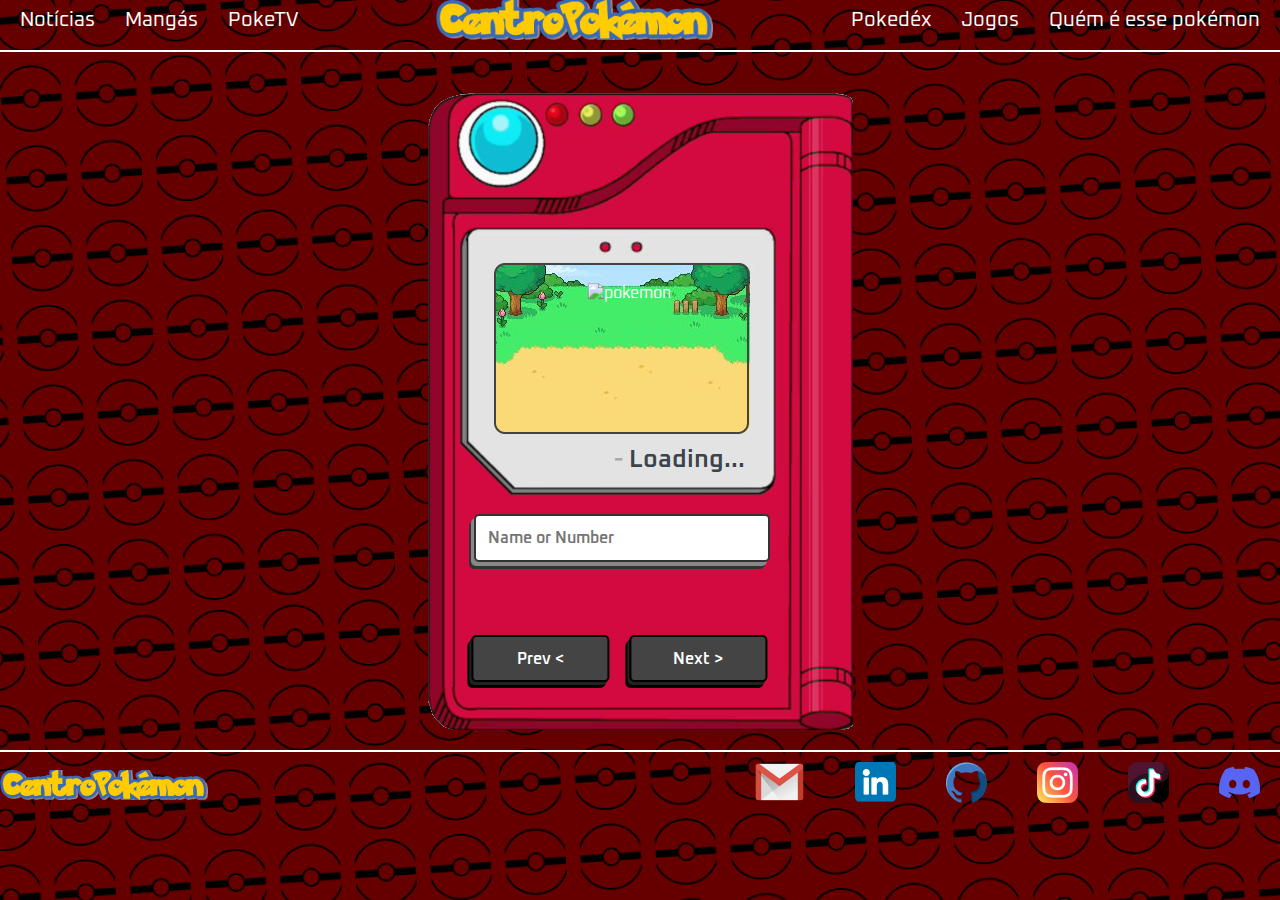
==== index.html @ adb446d5 "Add files via upload" ====
<!DOCTYPE html>
<html lang="pt-br">
<head>
    <meta charset="UTF-8">
    <meta name="viewport" content="width=device-width, initial-scale=1.0">
    <title>CentroPokémon</title>
    <link rel="icon" href="favicon-16x16.png">
    <link rel="stylesheet" href="style.css">
    <link rel="icon" href="imagens/favicon-16x16.png">
    <script defer src="script.js"></script>
</head>
<body>
    <header class="menu-principal">
        <nav class="menu-esquerda">
            <a>Notícias</a>
            <a>Mangás</a>
            <a>PokeTV</a>
        </nav>
        <img class="menu-logo" src="imagens/Logo.png" alt="logo">
        <nav class="menu-direita">
            <a>Pokedéx</a>
            <a>Jogos</a>
            <a>Quém é esse pokémon</a>
        </nav>        
    </header>

    <main>
        <img src="#" alt="pokemon" class="pokemon__image">

        <h1 class="pokemon__data">
          <span class="pokemon__number"></span> -
          <span class="pokemon__name"></span>
        </h1>
    
        <form class="form">
          <input
            type="search"
            class="input__search"
            placeholder="Name or Number"
            required
          />
        </form>
    
        <div class="buttons">
          <button class="button btn-prev">Prev &lt;</button>
          <button class="button btn-next">Next &gt;</button>
        </div>
    
        <img src="imagens/pokedex.png"pokedex" class="pokedex">
    </main>

    <footer class="menu-baixo">
        <img class="menu-logo-baixo" src="imagens/Logo.png" alt="logo">
        <nav class="menu-redes-sociais">
            <a href=""><img src="imagens/email.png" alt="email"></a>
            <a href=""><img src="imagens/linkedin.png" alt="linkedin"></a>
            <a href="https://github.com/RikelmeMartins"><img src="imagens/github.png" alt="github"></a>
            <a href=""><img src="imagens/insta.png" alt="insta"></a>
            <a href=""><img src="imagens/tiktok.png" alt="tiktok"></a>
            <a href=""><img src="imagens/dc.png" alt="dc"></a>
        </nav>
    </footer>

</body>
</html>
---- style.css ----
@import url('https://fonts.googleapis.com/css2?family=Jockey+One&display=swap');
@import url('https://fonts.googleapis.com/css2?family=Oxanium:wght@300;400;500;600;700;800&display=swap');

* {
    margin: 0;
    padding: 0;
    box-sizing: border-box;
    font-family: 'Oxanium', cursive;
}

  
body{
    background-image: url(imagens/fundo.png);
    color: white;
    min-height: 100vh;
    text-align: center;
}

main {
    display: inline-block;
    margin-top: 2%;
    padding: 15px;
    position: relative;
}
  
.pokedex {
    width: 100%;
    max-width: 425px;
}
  
.pokemon__image {
    position: absolute;
    bottom: 55%;
    left: 50%;
    transform: translate(-63%, 20%);
    height: 18%;
}
  
.pokemon__data {
    position: absolute;
    font-weight: 600;
    color: #aaa;
    top: 54.5%;
    right: 27%;
    font-size: clamp(8px, 5vw, 25px);
}
  
.pokemon__name {
    color: #3a444d;
    text-transform: capitalize;
}
  
.form {
    position: absolute;
    width: 65%;
    top: 65%;
    left: 13.5%;
}
  
.input__search {
    width: 100%;
    padding: 4%;
    outline: none;
    border: 2px solid #333;
    border-radius: 5px;
    font-weight: 600;
    color: #3a444d;
    font-size: clamp(8px, 5vw, 1rem);
    box-shadow: -3px 4px 0 #888, -5px 7px 0 #333
}
  
.buttons {
    position: absolute;
    bottom: 10%;
    left: 50%;
    width: 65%;
    transform: translate(-57%, 0);
    display: flex;
    gap: 20px;
}
  
.button {
    width: 50%;
    padding: 4%;
    border: 2px solid #000;
    border-radius: 5px;
    font-size: clamp(8px, 5vw, 1rem);
    font-weight: 600;
    color: white;
    background-color: #444;
    box-shadow: -2px 3px 0 #222, -4px 6px 0 #000;
}
  
.button:active {
    box-shadow: inset -4px 4px 0 #222;
    font-size: 0.9rem;
}

.menu-principal{
    display: flex;
    align-items: center;
    justify-content: space-between;
    font-size: 20px;
    border-bottom: 2px solid white;
    padding-bottom: 10px;
}

.menu-esquerda{
    display: flex;
    gap: 30px;
    padding-left: 20px;
}

.menu-direita{
    display: flex;
    gap: 30px;
    padding-right: 20px;
}

.menu-logo{
    height: 40px;
}

.menu-baixo{
    border-top: 2px solid white;
    padding-top: 10px;
    display: flex;
    align-items: center;
    justify-content: space-between;
}

.menu-logo-baixo{
    height: 30px;
}

.menu-redes-sociais{
    display: flex;
    gap: 50px;
    padding-right: 20px;
}
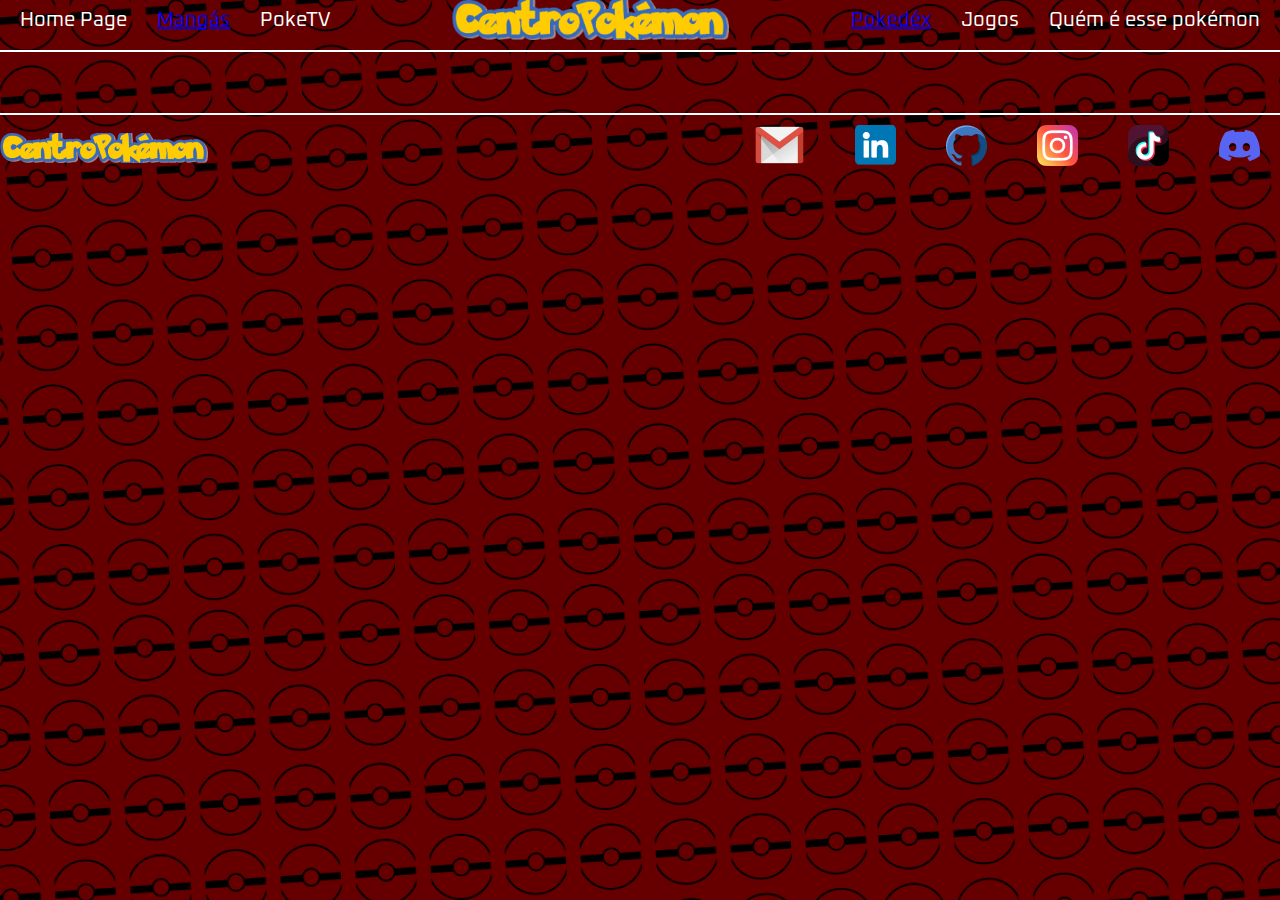
==== commit 4f217ca4: "homepage" ====
--- a/index.html
+++ b/index.html
@@ -7,46 +7,24 @@
     <link rel="icon" href="favicon-16x16.png">
     <link rel="stylesheet" href="style.css">
     <link rel="icon" href="imagens/favicon-16x16.png">
-    <script defer src="script.js"></script>
 </head>
 <body>
     <header class="menu-principal">
         <nav class="menu-esquerda">
-            <a>Notícias</a>
-            <a>Mangás</a>
+            <a>Home Page</a>
+            <a href="mangas.html">Mangás</a>
             <a>PokeTV</a>
         </nav>
         <img class="menu-logo" src="imagens/Logo.png" alt="logo">
         <nav class="menu-direita">
-            <a>Pokedéx</a>
+            <a href="pokedex.html">Pokedéx</a>
             <a>Jogos</a>
             <a>Quém é esse pokémon</a>
         </nav>        
     </header>
 
     <main>
-        <img src="#" alt="pokemon" class="pokemon__image">
-
-        <h1 class="pokemon__data">
-          <span class="pokemon__number"></span> -
-          <span class="pokemon__name"></span>
-        </h1>
-    
-        <form class="form">
-          <input
-            type="search"
-            class="input__search"
-            placeholder="Name or Number"
-            required
-          />
-        </form>
-    
-        <div class="buttons">
-          <button class="button btn-prev">Prev &lt;</button>
-          <button class="button btn-next">Next &gt;</button>
-        </div>
-    
-        <img src="imagens/pokedex.png"pokedex" class="pokedex">
+      
     </main>
 
     <footer class="menu-baixo">
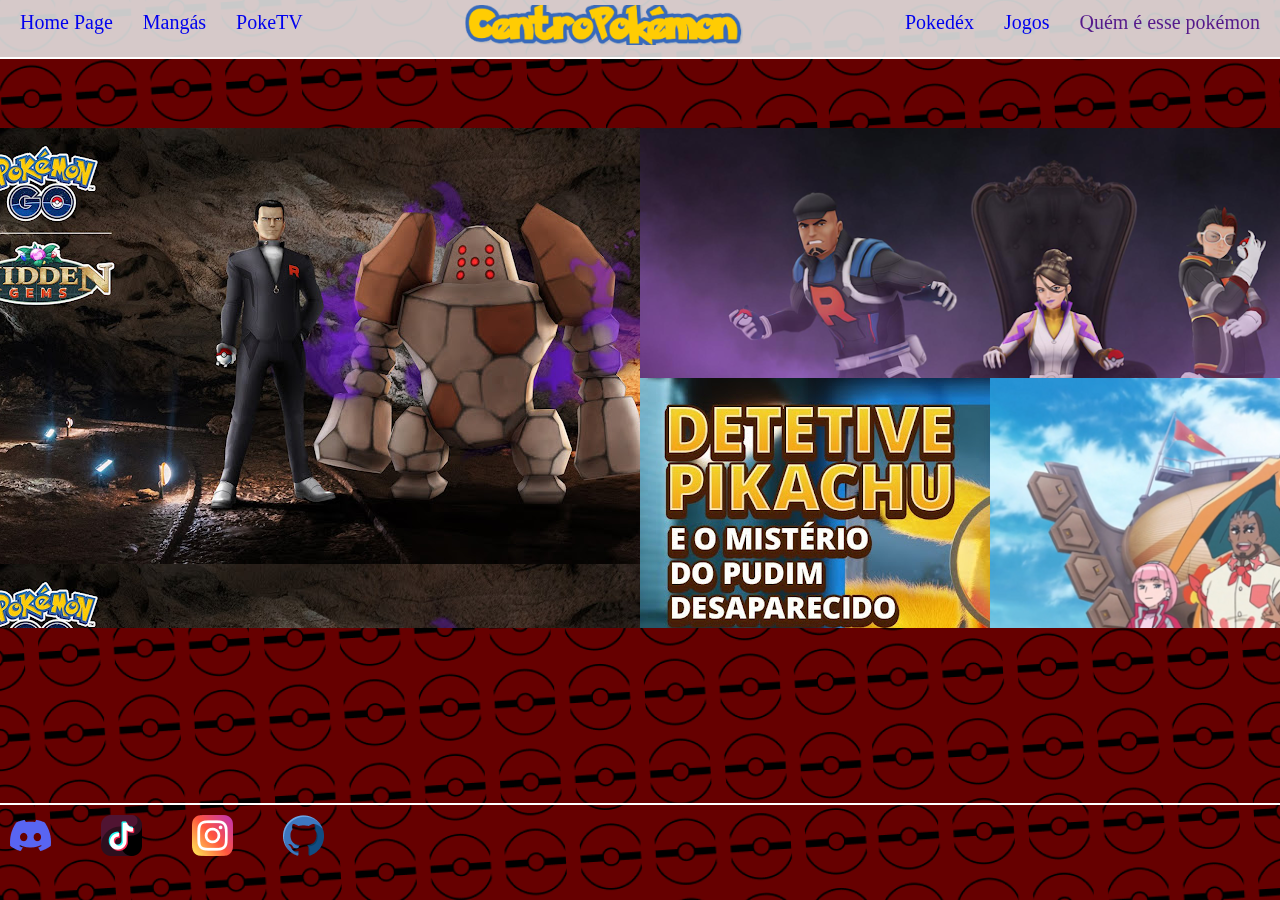
==== commit 5e8889ea: "Melhorando front" ====
--- a/index.html
+++ b/index.html
@@ -11,31 +11,34 @@
 <body>
     <header class="menu-principal">
         <nav class="menu-esquerda">
-            <a>Home Page</a>
-            <a href="mangas.html">Mangás</a>
-            <a>PokeTV</a>
+            <a href="index.html" style="text-decoration: none; text-decoration-color: white;">Home Page</a>
+            <a href="mangas.html" style="text-decoration: none; text-decoration-color: white;">Mangás</a>
+            <a href="pokeTV.html" style="text-decoration: none; text-decoration-color: white;">PokeTV</a>
         </nav>
         <img class="menu-logo" src="imagens/Logo.png" alt="logo">
         <nav class="menu-direita">
-            <a href="pokedex.html">Pokedéx</a>
-            <a>Jogos</a>
-            <a>Quém é esse pokémon</a>
+            <a href="pokedex.html" style="text-decoration: none; text-decoration-color: white;">Pokedéx</a>
+            <a href="jogos.html" style="text-decoration: none; text-decoration-color: white;">Jogos</a>
+            <a href="" style="text-decoration: none; text-decoration-color: white;">Quém é esse pokémon</a>
         </nav>        
     </header>
 
-    <main>
-      
+    <main id="corpo">
+        <div id="container-grid">
+           <div class="noticia1"><a href=""><!--<img src="/imagens/noticia1.jpg" alt="noticia1" class="noticia1">--></a></div>
+           <div class="noticia2"><a href=""><!--<img src="/imagens/noticia2.png" alt="noticia2" class="noticia2">--></a></div>
+           <div class="noticia3"><a href=""><!--<img src="/imagens/noticia3.jpg" alt="noticia2" class="noticia3">--></a></div>
+           <div class="noticia4"><a href=""><!--<img src="/imagens/noticia3.jpg" alt="noticia2" class="noticia3">--></a></div>
+           <div id="noticia5"><a href=""><!--<img src="/imagens/noticia4.png" alt="noticia2" class="noticia4">--></a></div>
+        </div>
     </main>
-
+ 
     <footer class="menu-baixo">
-        <img class="menu-logo-baixo" src="imagens/Logo.png" alt="logo">
         <nav class="menu-redes-sociais">
-            <a href=""><img src="imagens/email.png" alt="email"></a>
-            <a href=""><img src="imagens/linkedin.png" alt="linkedin"></a>
-            <a href="https://github.com/RikelmeMartins"><img src="imagens/github.png" alt="github"></a>
-            <a href=""><img src="imagens/insta.png" alt="insta"></a>
-            <a href=""><img src="imagens/tiktok.png" alt="tiktok"></a>
-            <a href=""><img src="imagens/dc.png" alt="dc"></a>
+            <a href="https://github.com/ron010-1/CentroPoke"><img src="imagens/github.png" alt="github"></a>
+            <a href="https://www.instagram.com/pokemon"><img src="imagens/insta.png" alt="insta"></a>
+            <a href="https://www.tiktok.com/@pokemon"><img src="imagens/tiktok.png" alt="tiktok"></a>
+            <a href="https://discord.com/invite/pokemon-go"><img src="imagens/dc.png" alt="dc"></a>
         </nav>
     </footer>
 
--- a/style.css
+++ b/style.css
@@ -1,6 +1,3 @@
-@import url('https://fonts.googleapis.com/css2?family=Jockey+One&display=swap');
-@import url('https://fonts.googleapis.com/css2?family=Oxanium:wght@300;400;500;600;700;800&display=swap');
-
 * {
     margin: 0;
     padding: 0;
@@ -10,99 +7,24 @@
 
   
 body{
+    position: fixed;
+    width: 100%;
     background-image: url(imagens/fundo.png);
     color: white;
     min-height: 100vh;
     text-align: center;
 }
 
-main {
-    display: inline-block;
-    margin-top: 2%;
-    padding: 15px;
-    position: relative;
-}
-  
-.pokedex {
+.menu-principal{
+    position: fixed;
     width: 100%;
-    max-width: 425px;
-}
-  
-.pokemon__image {
-    position: absolute;
-    bottom: 55%;
-    left: 50%;
-    transform: translate(-63%, 20%);
-    height: 18%;
-}
-  
-.pokemon__data {
-    position: absolute;
-    font-weight: 600;
-    color: #aaa;
-    top: 54.5%;
-    right: 27%;
-    font-size: clamp(8px, 5vw, 25px);
-}
-  
-.pokemon__name {
-    color: #3a444d;
-    text-transform: capitalize;
-}
-  
-.form {
-    position: absolute;
-    width: 65%;
-    top: 65%;
-    left: 13.5%;
-}
-  
-.input__search {
-    width: 100%;
-    padding: 4%;
-    outline: none;
-    border: 2px solid #333;
-    border-radius: 5px;
-    font-weight: 600;
-    color: #3a444d;
-    font-size: clamp(8px, 5vw, 1rem);
-    box-shadow: -3px 4px 0 #888, -5px 7px 0 #333
-}
-  
-.buttons {
-    position: absolute;
-    bottom: 10%;
-    left: 50%;
-    width: 65%;
-    transform: translate(-57%, 0);
-    display: flex;
-    gap: 20px;
-}
-  
-.button {
-    width: 50%;
-    padding: 4%;
-    border: 2px solid #000;
-    border-radius: 5px;
-    font-size: clamp(8px, 5vw, 1rem);
-    font-weight: 600;
-    color: white;
-    background-color: #444;
-    box-shadow: -2px 3px 0 #222, -4px 6px 0 #000;
-}
-  
-.button:active {
-    box-shadow: inset -4px 4px 0 #222;
-    font-size: 0.9rem;
-}
-
-.menu-principal{
+    background-color: rgba(230, 230, 230, 0.874);;
     display: flex;
     align-items: center;
     justify-content: space-between;
     font-size: 20px;
     border-bottom: 2px solid white;
-    padding-bottom: 10px;
+    padding-bottom: 12px;
 }
 
 .menu-esquerda{
@@ -119,9 +41,51 @@
 
 .menu-logo{
     height: 40px;
+    margin-top: 5px;
 }
 
+#corpo{
+    display: flex;
+}
+#container-grid{
+    width: 100%;
+    height: 100%;
+    justify-content: center;
+    margin-top: 10%;
+
+    display: grid;
+    grid-template-columns: 350px 350px 350px 350px;
+    grid-template-rows: 250px 250px;
+    grid-template-areas:
+     "noticia1 noticia1 noticia2 noticia2"
+     "noticia1 noticia1 noticia3 noticia4";
+}
+.noticia1{
+    background-image: url(/imagens/noticia1.jpg);
+    grid-area: noticia1;
+}
+.noticia2{
+    background-image: url(/imagens/noticia2.png);
+    grid-area: noticia2;
+}
+.noticia3{
+    background-image: url(/imagens/noticia3.jpg);
+    grid-area: noticia3;
+}
+.noticia4{
+    background-image: url(/imagens/noticia4.png);
+    grid-area: noticia4;
+}
+.menu-redes-sociais{
+    display: flex;
+    flex-direction: row-reverse;
+    gap: 50px;
+    padding-left: 10px;
+    padding-right: 20px;
+}
 .menu-baixo{
+    position: relative;
+    margin-top: 175px;
     border-top: 2px solid white;
     padding-top: 10px;
     display: flex;
@@ -132,12 +96,16 @@
 .menu-logo-baixo{
     height: 30px;
 }
+/* Estilos para o formato desktop */
+@media only screen and (min-width: 1200px) {
 
-.menu-redes-sociais{
-    display: flex;
-    gap: 50px;
-    padding-right: 20px;
 }
 
+/* Estilos para o formato de tablet */
+@media only screen and (min-width: 576px) and (max-width: 990px) {
+    
+}
 
-  
+/* Estilos para o formato de smartphone */
+@media only screen and (max-width: 575px) {
+}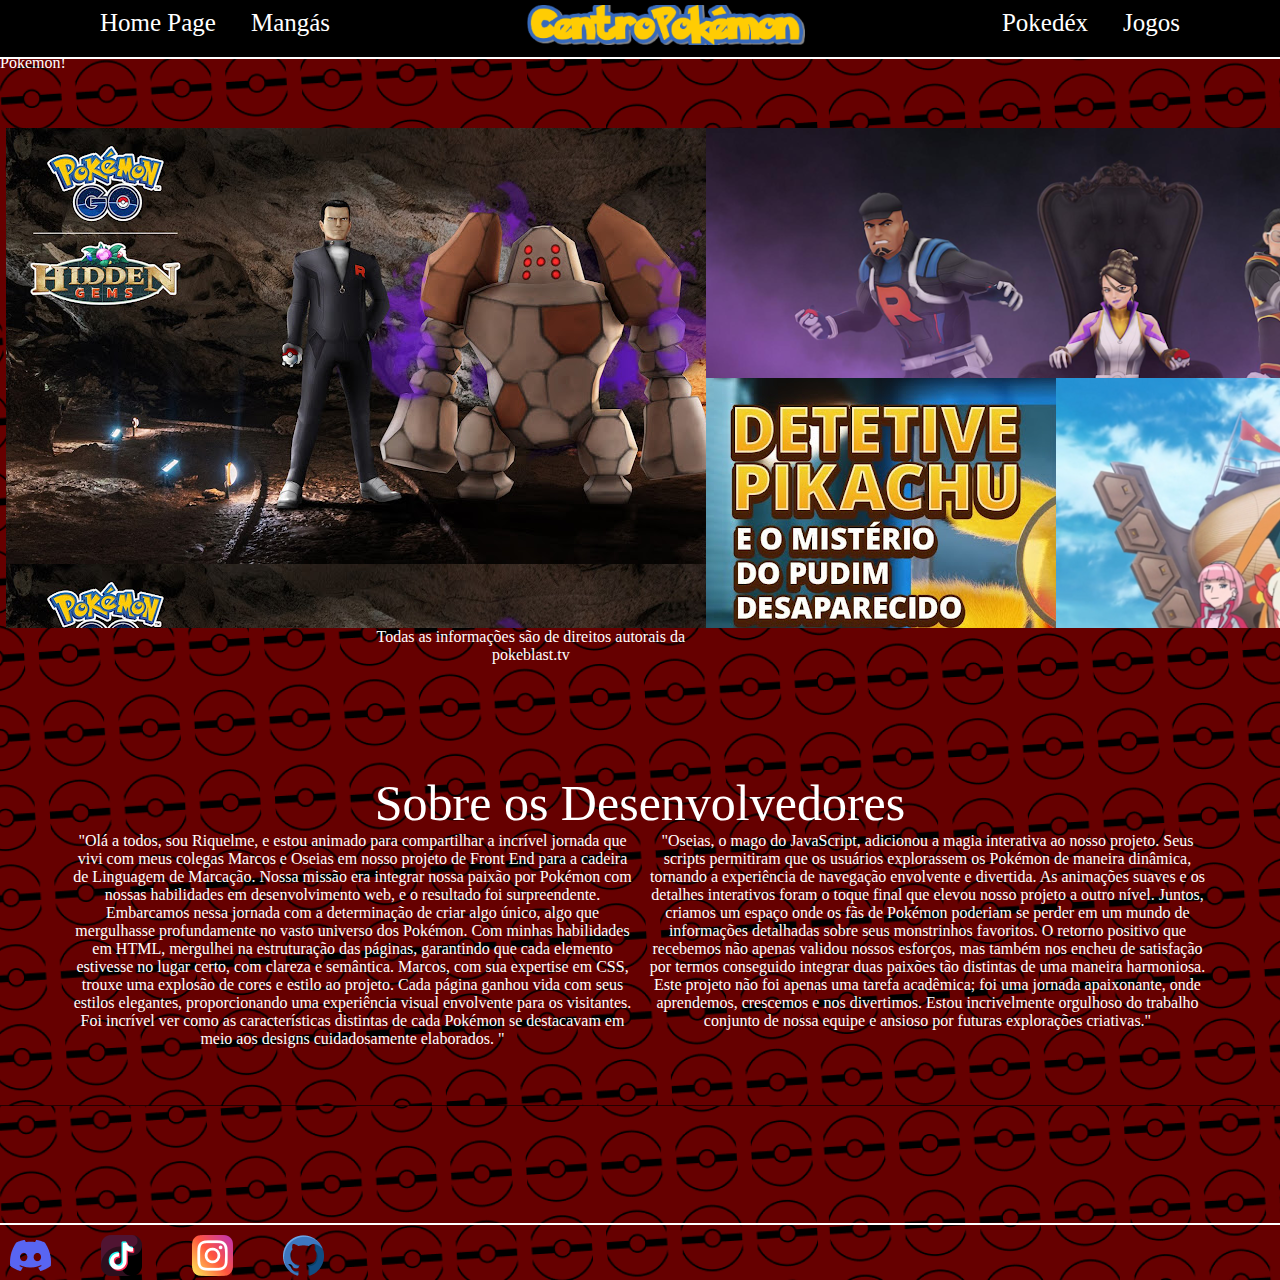
==== commit 17eaa2e4: "otimizando arquivos e repo" ====
--- a/index.html
+++ b/index.html
@@ -9,29 +9,46 @@
     <link rel="icon" href="imagens/favicon-16x16.png">
 </head>
 <body>
-    <header class="menu-principal">
+    <header class="menu-principal" style="background-color: #000000;">
         <nav class="menu-esquerda">
-            <a href="index.html" style="text-decoration: none; text-decoration-color: white;">Home Page</a>
-            <a href="mangas.html" style="text-decoration: none; text-decoration-color: white;">Mangás</a>
-            <a href="pokeTV.html" style="text-decoration: none; text-decoration-color: white;">PokeTV</a>
+            <a href="index.html" style="text-decoration: none; color: white; font-size: 25px;">Home Page</a>
+            <a href="mangas.html" style="text-decoration: none; color: white; font-size: 25px;">Mangás</a>
         </nav>
         <img class="menu-logo" src="imagens/Logo.png" alt="logo">
         <nav class="menu-direita">
-            <a href="pokedex.html" style="text-decoration: none; text-decoration-color: white;">Pokedéx</a>
-            <a href="jogos.html" style="text-decoration: none; text-decoration-color: white;">Jogos</a>
-            <a href="" style="text-decoration: none; text-decoration-color: white;">Quém é esse pokémon</a>
+            <a href="pokedex.html" style="text-decoration: none; color: white; font-size: 25px;">Pokedéx</a>
+            <a href="jogos.html" style="text-decoration: none; color: white; font-size: 25px;">Jogos</a>
         </nav>        
     </header>
 
     <main id="corpo">
+        <p>Seja bem-vindo ao Centro Pokémon!</p>
         <div id="container-grid">
            <div class="noticia1"><a href=""><!--<img src="/imagens/noticia1.jpg" alt="noticia1" class="noticia1">--></a></div>
            <div class="noticia2"><a href=""><!--<img src="/imagens/noticia2.png" alt="noticia2" class="noticia2">--></a></div>
            <div class="noticia3"><a href=""><!--<img src="/imagens/noticia3.jpg" alt="noticia2" class="noticia3">--></a></div>
            <div class="noticia4"><a href=""><!--<img src="/imagens/noticia3.jpg" alt="noticia2" class="noticia3">--></a></div>
            <div id="noticia5"><a href=""><!--<img src="/imagens/noticia4.png" alt="noticia2" class="noticia4">--></a></div>
+           <p>Todas as informações são de direitos autorais da pokeblast.tv</p>
         </div>
     </main>
+
+    <section class="Desenvolvedores">
+        <p class="about">Sobre os Desenvolvedores</p>
+        <div class="container-text">
+        <div class="texto1">
+            <p>"Olá a todos, sou Riquelme, e estou animado para compartilhar a incrível jornada que vivi com meus colegas Marcos e Oseias em nosso projeto de Front End para a cadeira de Linguagem de Marcação. Nossa missão era integrar nossa paixão por Pokémon com nossas habilidades em desenvolvimento web, e o resultado foi surpreendente.
+                Embarcamos nessa jornada com a determinação de criar algo único, algo que mergulhasse profundamente no vasto universo dos Pokémon. Com minhas habilidades em HTML, mergulhei na estruturação das páginas, garantindo que cada elemento estivesse no lugar certo, com clareza e semântica.
+                Marcos, com sua expertise em CSS, trouxe uma explosão de cores e estilo ao projeto. Cada página ganhou vida com seus estilos elegantes, proporcionando uma experiência visual envolvente para os visitantes. Foi incrível ver como as características distintas de cada Pokémon se destacavam em meio aos designs cuidadosamente elaborados.
+                "</p>
+        </div>
+        <div class="texto2">
+            <P>"Oseias, o mago do JavaScript, adicionou a magia interativa ao nosso projeto. Seus scripts permitiram que os usuários explorassem os Pokémon de maneira dinâmica, tornando a experiência de navegação envolvente e divertida. As animações suaves e os detalhes interativos foram o toque final que elevou nosso projeto a outro nível.
+                Juntos, criamos um espaço onde os fãs de Pokémon poderiam se perder em um mundo de informações detalhadas sobre seus monstrinhos favoritos. O retorno positivo que recebemos não apenas validou nossos esforços, mas também nos encheu de satisfação por termos conseguido integrar duas paixões tão distintas de uma maneira harmoniosa.
+                Este projeto não foi apenas uma tarefa acadêmica; foi uma jornada apaixonante, onde aprendemos, crescemos e nos divertimos. Estou incrivelmente orgulhoso do trabalho conjunto de nossa equipe e ansioso por futuras explorações criativas."</P>
+        </div>
+    </div>
+    </section>
  
     <footer class="menu-baixo">
         <nav class="menu-redes-sociais">
--- a/style.css
+++ b/style.css
@@ -1,42 +1,45 @@
+@font-face {
+    font-family: 'Oxanium';
+    src: url('caminho/para/o/arquivo/fonte.woff2') format('woff2'), /* Formato WOFF2 */
+         url('caminho/para/o/arquivo/fonte.woff') format('woff'); /* Formato WOFF */
+    /* Adicione outros formatos de fonte, se necessário */
+    /* Exemplo: url('caminho/para/o/arquivo/fonte.ttf') format('truetype'); */
+}
 * {
     margin: 0;
     padding: 0;
     box-sizing: border-box;
     font-family: 'Oxanium', cursive;
 }
-
-  
 body{
-    position: fixed;
     width: 100%;
     background-image: url(imagens/fundo.png);
     color: white;
     min-height: 100vh;
     text-align: center;
 }
-
-.menu-principal{
+.menu-principal {
     position: fixed;
     width: 100%;
-    background-color: rgba(230, 230, 230, 0.874);;
+    align-items: center;
+    justify-items: center;
     display: flex;
-    align-items: center;
     justify-content: space-between;
     font-size: 20px;
     border-bottom: 2px solid white;
     padding-bottom: 12px;
+    background-color: #f51010; /* Cor de fundo para o menu inteiro */
 }
-
 .menu-esquerda{
     display: flex;
-    gap: 30px;
-    padding-left: 20px;
+    gap: 35px;
+    padding-left: 100px;
 }
 
 .menu-direita{
     display: flex;
-    gap: 30px;
-    padding-right: 20px;
+    gap: 35px;
+    padding-right: 100px;
 }
 
 .menu-logo{
@@ -96,6 +99,29 @@
 .menu-logo-baixo{
     height: 30px;
 }
+.Desenvolvedores{
+    margin-top: 110px;
+}
+.about{
+    font-size: 50px;   
+}
+.container-text {
+    width: 100%;
+    display: flex;
+    justify-content: space-between;
+    align-items: stretch;
+    gap: 10px;
+}
+
+.texto1 {
+    flex: 1; /* Ocupa 2 partes do espaço */
+    margin-left: 70px;
+}
+
+.texto2 {
+    flex: 1;
+    margin-right: 70px;
+}
 /* Estilos para o formato desktop */
 @media only screen and (min-width: 1200px) {
 
@@ -104,7 +130,7 @@
 /* Estilos para o formato de tablet */
 @media only screen and (min-width: 576px) and (max-width: 990px) {
     
-}
+} 
 
 /* Estilos para o formato de smartphone */
 @media only screen and (max-width: 575px) {
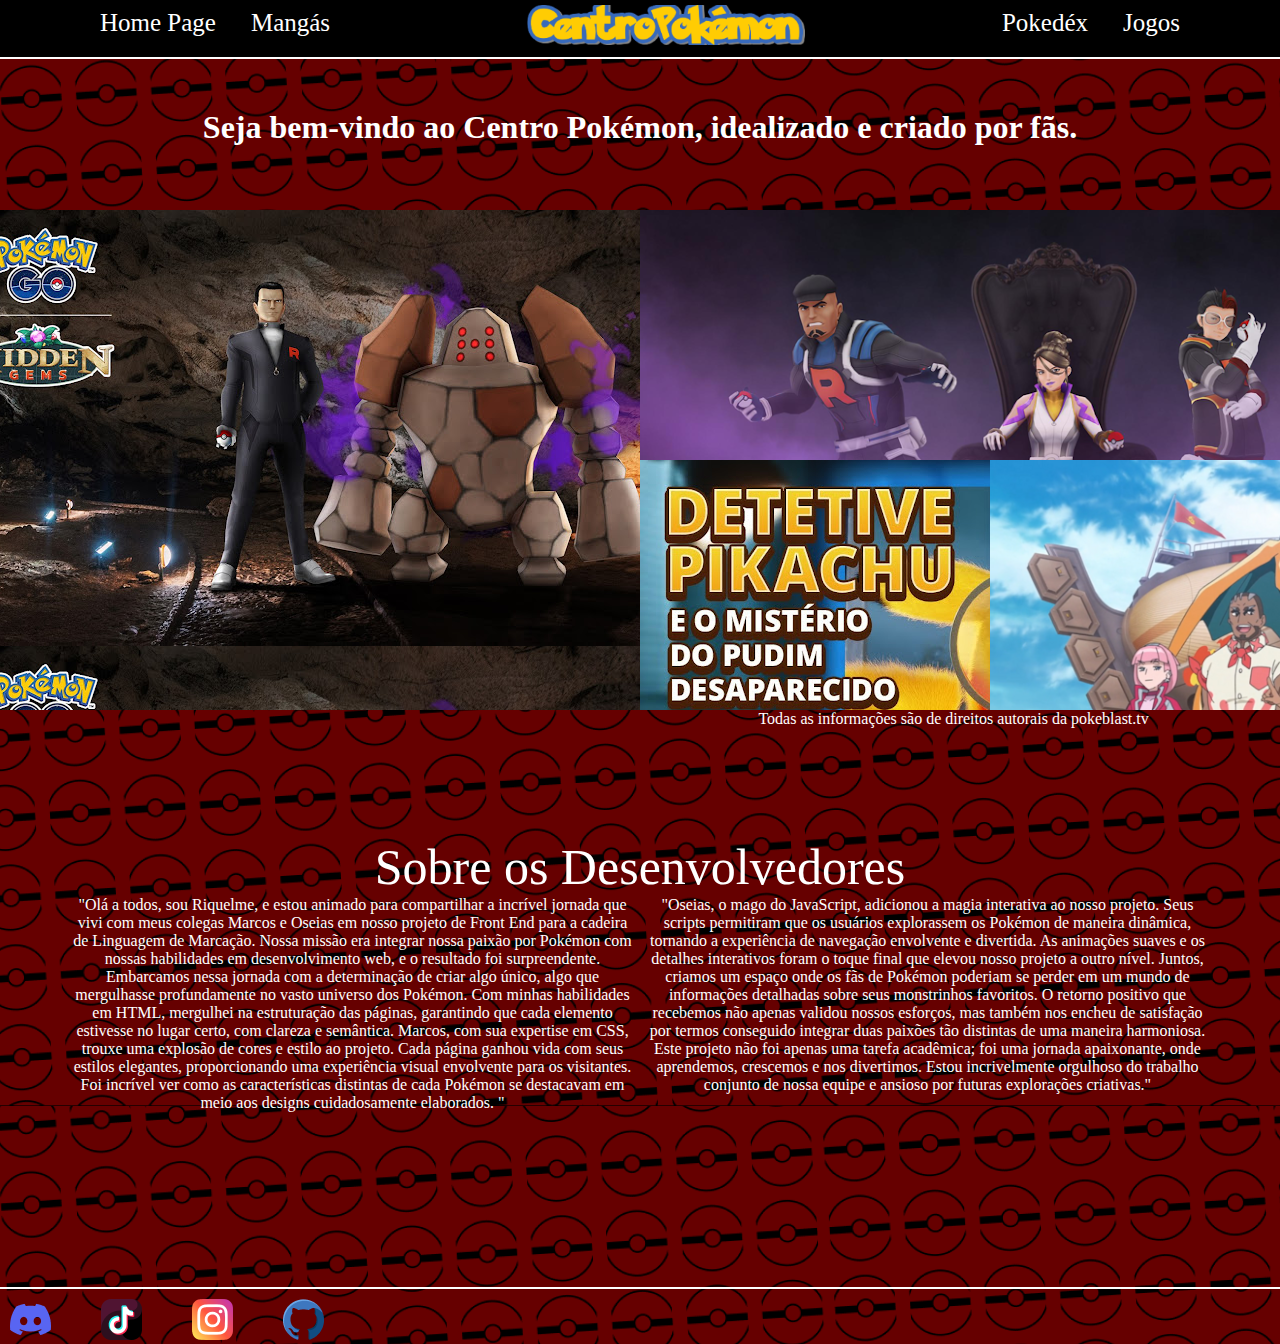
==== commit 0ee0a47a: "atualizando repo" ====
--- a/index.html
+++ b/index.html
@@ -22,15 +22,15 @@
     </header>
 
     <main id="corpo">
-        <p>Seja bem-vindo ao Centro Pokémon!</p>
+        <h1 class="welcome">Seja bem-vindo ao Centro Pokémon, idealizado e criado por fãs.</h1>
         <div id="container-grid">
            <div class="noticia1"><a href=""><!--<img src="/imagens/noticia1.jpg" alt="noticia1" class="noticia1">--></a></div>
            <div class="noticia2"><a href=""><!--<img src="/imagens/noticia2.png" alt="noticia2" class="noticia2">--></a></div>
            <div class="noticia3"><a href=""><!--<img src="/imagens/noticia3.jpg" alt="noticia2" class="noticia3">--></a></div>
            <div class="noticia4"><a href=""><!--<img src="/imagens/noticia3.jpg" alt="noticia2" class="noticia3">--></a></div>
            <div id="noticia5"><a href=""><!--<img src="/imagens/noticia4.png" alt="noticia2" class="noticia4">--></a></div>
-           <p>Todas as informações são de direitos autorais da pokeblast.tv</p>
         </div>
+        <p class="copy">Todas as informações são de direitos autorais da pokeblast.tv</p>
     </main>
 
     <section class="Desenvolvedores">
--- a/style.css
+++ b/style.css
@@ -19,7 +19,6 @@
     text-align: center;
 }
 .menu-principal {
-    position: fixed;
     width: 100%;
     align-items: center;
     justify-items: center;
@@ -48,13 +47,16 @@
 }
 
 #corpo{
-    display: flex;
+    display: block;
+}
+.welcome{
+    margin-top: 50px;
 }
 #container-grid{
     width: 100%;
     height: 100%;
     justify-content: center;
-    margin-top: 10%;
+    margin-top: 5%;
 
     display: grid;
     grid-template-columns: 350px 350px 350px 350px;
@@ -78,6 +80,10 @@
 .noticia4{
     background-image: url(/imagens/noticia4.png);
     grid-area: noticia4;
+}
+.copy{
+    margin-left: 49%;
+    margin-right: 0px;
 }
 .menu-redes-sociais{
     display: flex;
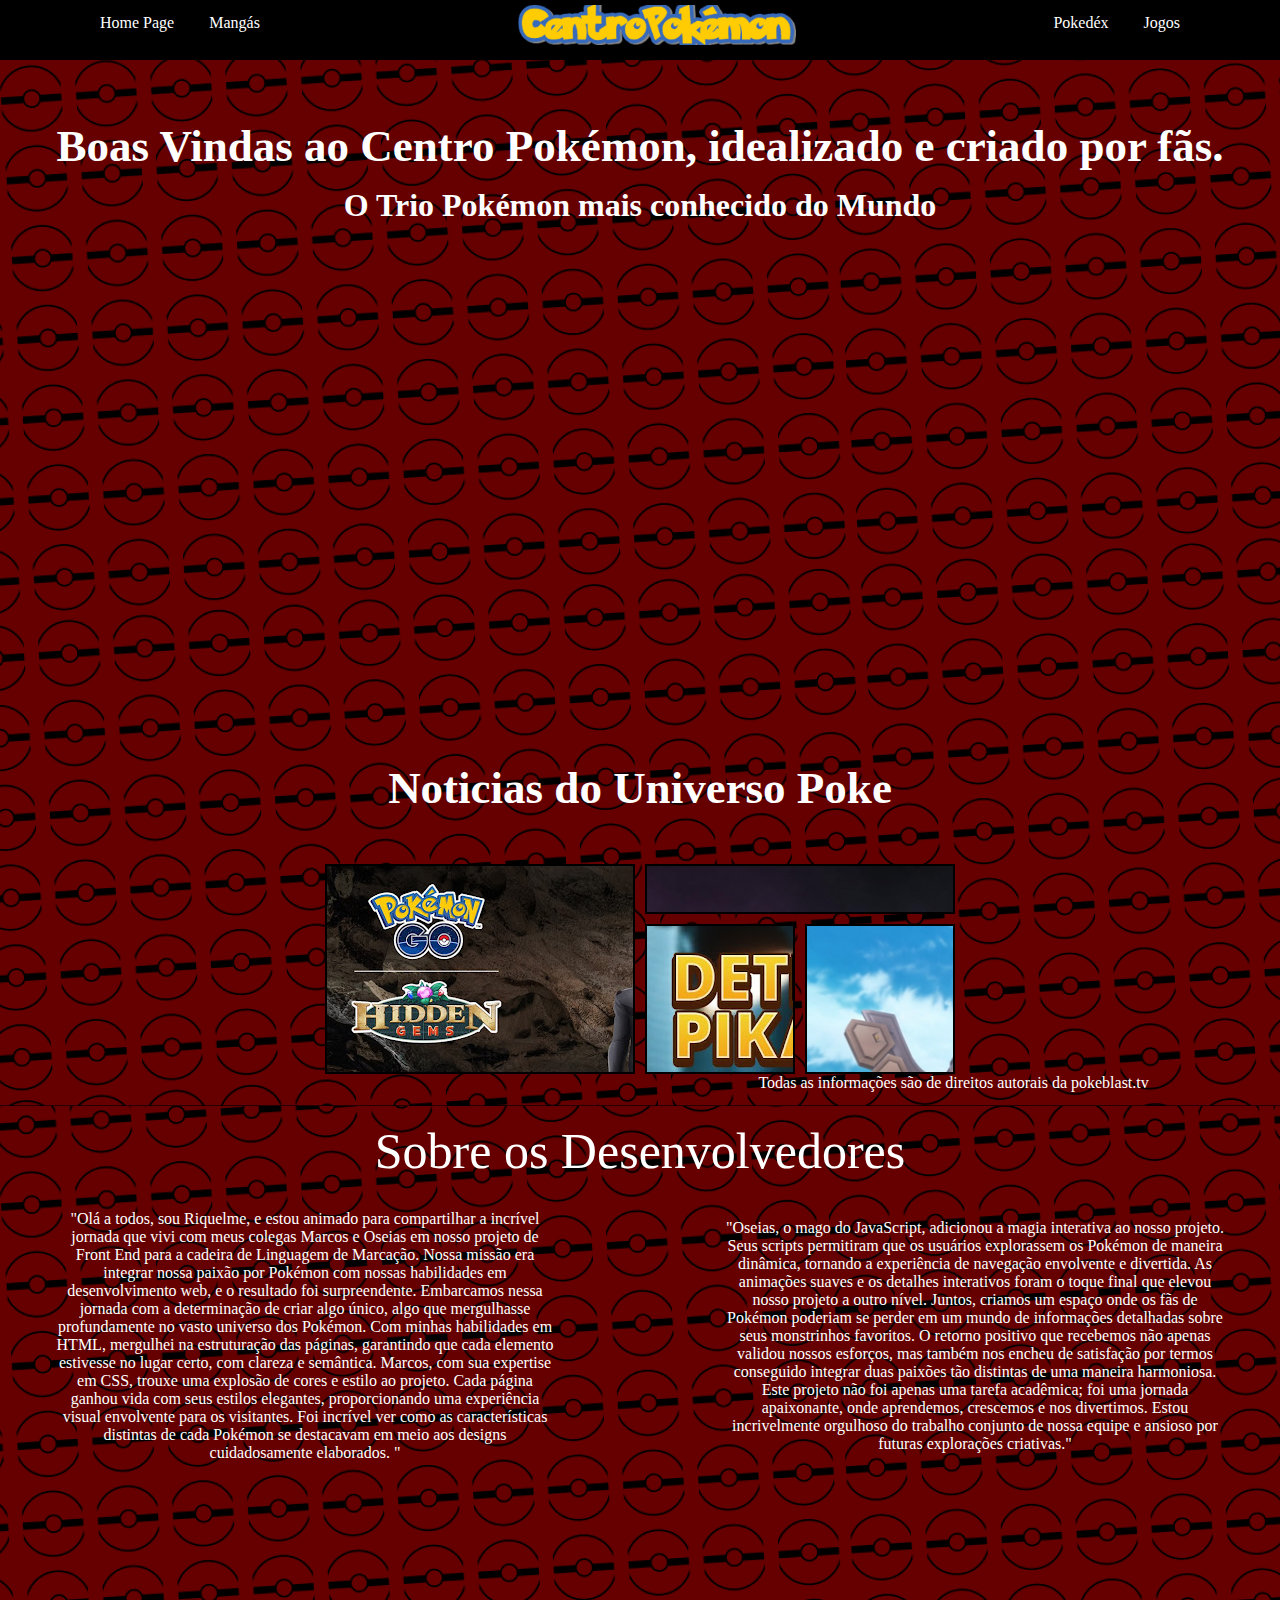
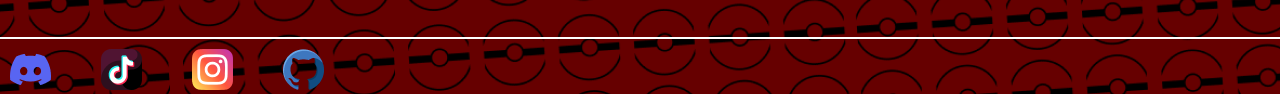
==== commit 6c074a09: "up index.html" ====
--- a/index.html
+++ b/index.html
@@ -1,5 +1,6 @@
 <!DOCTYPE html>
 <html lang="pt-br">
+
 <head>
     <meta charset="UTF-8">
     <meta name="viewport" content="width=device-width, initial-scale=1.0">
@@ -8,27 +9,57 @@
     <link rel="stylesheet" href="style.css">
     <link rel="icon" href="imagens/favicon-16x16.png">
 </head>
+
 <body>
     <header class="menu-principal" style="background-color: #000000;">
         <nav class="menu-esquerda">
-            <a href="index.html" style="text-decoration: none; color: white; font-size: 25px;">Home Page</a>
-            <a href="mangas.html" style="text-decoration: none; color: white; font-size: 25px;">Mangás</a>
+            <a href="index.html" style="text-decoration: none; color: white;" class="text">Home Page</a>
+            <a href="mangas.html" style="text-decoration: none; color: white;"class="text">Mangás</a>
         </nav>
         <img class="menu-logo" src="imagens/Logo.png" alt="logo">
         <nav class="menu-direita">
-            <a href="pokedex.html" style="text-decoration: none; color: white; font-size: 25px;">Pokedéx</a>
-            <a href="jogos.html" style="text-decoration: none; color: white; font-size: 25px;">Jogos</a>
-        </nav>        
+            <a href="pokedex.html" style="text-decoration: none; color: white;"class="text">Pokedéx</a>
+            <a href="jogos.html" style="text-decoration: none; color: white;"class="text">Jogos</a>
+        </nav>
     </header>
 
-    <main id="corpo">
-        <h1 class="welcome">Seja bem-vindo ao Centro Pokémon, idealizado e criado por fãs.</h1>
+    <h1 class="welcome">Boas Vindas ao Centro Pokémon, idealizado e criado por fãs.</h1>
+    <section class="whatPokemon">
+        <h1 class="textPoke">O Trio Pokémon mais conhecido do Mundo</h1>
+
+        <div class="pokemon-info">
+            <div class="pokemon charmander">
+                <img src="https://66.media.tumblr.com/tumblr_ma0tijLFPg1rfjowdo1_500.gif" alt="Charmander">
+                <h2>Charmander</h2>
+                <p>Uma chama queima na ponta do rabo de Charmander, significando sua vitalidade. Este Pokémon do tipo
+                    Fogo é conhecido por seu espírito energético e evolui para o poderoso Charizard.</p>
+            </div>
+
+            <div class="pokemon bulbasaur">
+                <img src="https://i.gifer.com/WnES.gif" alt="Bulbasaur">
+                <h2>Bulbasaur</h2>
+                <p>Bulbasaur, um Pokémon do tipo Planta/Venenoso, carrega uma planta bulbosa em suas costas. Ao evoluir
+                    para Ivysaur e depois para Venusaur, a planta se transforma em uma flor magnífica.</p>
+            </div>
+
+            <div class="pokemon squirtle">
+                <img src="https://66.media.tumblr.com/tumblr_ma4ft6OXxw1rfjowdo1_500.gif" alt="Squirtle">
+                <h2>Squirtle</h2>
+                <p>Squirtle, o Pokémon do tipo Água, cativa com sua aparência adorável. Conhecido por suas habilidades
+                    baseadas em água, Squirtle evolui para Wartortle e eventualmente para o temível Blastoise.</p>
+            </div>
+        </div>
+
+    </section>
+
+    <main id="news">
+        <h1 class="welcome">Noticias do Universo Poke</h1>
+
         <div id="container-grid">
-           <div class="noticia1"><a href=""><!--<img src="/imagens/noticia1.jpg" alt="noticia1" class="noticia1">--></a></div>
-           <div class="noticia2"><a href=""><!--<img src="/imagens/noticia2.png" alt="noticia2" class="noticia2">--></a></div>
-           <div class="noticia3"><a href=""><!--<img src="/imagens/noticia3.jpg" alt="noticia2" class="noticia3">--></a></div>
-           <div class="noticia4"><a href=""><!--<img src="/imagens/noticia3.jpg" alt="noticia2" class="noticia3">--></a></div>
-           <div id="noticia5"><a href=""><!--<img src="/imagens/noticia4.png" alt="noticia2" class="noticia4">--></a></div>
+            <div class="noticia1"><a href="noticia1.html"></a></div>
+            <div class="noticia2"><a href="noticia2.html"></a></div>
+            <div class="noticia3"><a href="noticia3.html"></a></div>
+            <div class="noticia4"><a href="noticia4.html"></a></div>
         </div>
         <p class="copy">Todas as informações são de direitos autorais da pokeblast.tv</p>
     </main>
@@ -36,20 +67,36 @@
     <section class="Desenvolvedores">
         <p class="about">Sobre os Desenvolvedores</p>
         <div class="container-text">
-        <div class="texto1">
-            <p>"Olá a todos, sou Riquelme, e estou animado para compartilhar a incrível jornada que vivi com meus colegas Marcos e Oseias em nosso projeto de Front End para a cadeira de Linguagem de Marcação. Nossa missão era integrar nossa paixão por Pokémon com nossas habilidades em desenvolvimento web, e o resultado foi surpreendente.
-                Embarcamos nessa jornada com a determinação de criar algo único, algo que mergulhasse profundamente no vasto universo dos Pokémon. Com minhas habilidades em HTML, mergulhei na estruturação das páginas, garantindo que cada elemento estivesse no lugar certo, com clareza e semântica.
-                Marcos, com sua expertise em CSS, trouxe uma explosão de cores e estilo ao projeto. Cada página ganhou vida com seus estilos elegantes, proporcionando uma experiência visual envolvente para os visitantes. Foi incrível ver como as características distintas de cada Pokémon se destacavam em meio aos designs cuidadosamente elaborados.
-                "</p>
+            <div class="texto1">
+                <p>"Olá a todos, sou Riquelme, e estou animado para compartilhar a incrível jornada que vivi com meus
+                    colegas Marcos e Oseias em nosso projeto de Front End para a cadeira de Linguagem de Marcação. Nossa
+                    missão era integrar nossa paixão por Pokémon com nossas habilidades em desenvolvimento web, e o
+                    resultado foi surpreendente.
+                    Embarcamos nessa jornada com a determinação de criar algo único, algo que mergulhasse profundamente
+                    no vasto universo dos Pokémon. Com minhas habilidades em HTML, mergulhei na estruturação das
+                    páginas, garantindo que cada elemento estivesse no lugar certo, com clareza e semântica.
+                    Marcos, com sua expertise em CSS, trouxe uma explosão de cores e estilo ao projeto. Cada página
+                    ganhou vida com seus estilos elegantes, proporcionando uma experiência visual envolvente para os
+                    visitantes. Foi incrível ver como as características distintas de cada Pokémon se destacavam em meio
+                    aos designs cuidadosamente elaborados.
+                    "</p>
+            </div>
+            <div class="texto2">
+                <P>"Oseias, o mago do JavaScript, adicionou a magia interativa ao nosso projeto. Seus scripts permitiram
+                    que os usuários explorassem os Pokémon de maneira dinâmica, tornando a experiência de navegação
+                    envolvente e divertida. As animações suaves e os detalhes interativos foram o toque final que elevou
+                    nosso projeto a outro nível.
+                    Juntos, criamos um espaço onde os fãs de Pokémon poderiam se perder em um mundo de informações
+                    detalhadas sobre seus monstrinhos favoritos. O retorno positivo que recebemos não apenas validou
+                    nossos esforços, mas também nos encheu de satisfação por termos conseguido integrar duas paixões tão
+                    distintas de uma maneira harmoniosa.
+                    Este projeto não foi apenas uma tarefa acadêmica; foi uma jornada apaixonante, onde aprendemos,
+                    crescemos e nos divertimos. Estou incrivelmente orgulhoso do trabalho conjunto de nossa equipe e
+                    ansioso por futuras explorações criativas."</P>
+            </div>
         </div>
-        <div class="texto2">
-            <P>"Oseias, o mago do JavaScript, adicionou a magia interativa ao nosso projeto. Seus scripts permitiram que os usuários explorassem os Pokémon de maneira dinâmica, tornando a experiência de navegação envolvente e divertida. As animações suaves e os detalhes interativos foram o toque final que elevou nosso projeto a outro nível.
-                Juntos, criamos um espaço onde os fãs de Pokémon poderiam se perder em um mundo de informações detalhadas sobre seus monstrinhos favoritos. O retorno positivo que recebemos não apenas validou nossos esforços, mas também nos encheu de satisfação por termos conseguido integrar duas paixões tão distintas de uma maneira harmoniosa.
-                Este projeto não foi apenas uma tarefa acadêmica; foi uma jornada apaixonante, onde aprendemos, crescemos e nos divertimos. Estou incrivelmente orgulhoso do trabalho conjunto de nossa equipe e ansioso por futuras explorações criativas."</P>
-        </div>
-    </div>
     </section>
- 
+
     <footer class="menu-baixo">
         <nav class="menu-redes-sociais">
             <a href="https://github.com/ron010-1/CentroPoke"><img src="imagens/github.png" alt="github"></a>
@@ -60,4 +107,5 @@
     </footer>
 
 </body>
+
 </html>--- a/style.css
+++ b/style.css
@@ -1,98 +1,282 @@
 @font-face {
     font-family: 'Oxanium';
-    src: url('caminho/para/o/arquivo/fonte.woff2') format('woff2'), /* Formato WOFF2 */
-         url('caminho/para/o/arquivo/fonte.woff') format('woff'); /* Formato WOFF */
-    /* Adicione outros formatos de fonte, se necessário */
-    /* Exemplo: url('caminho/para/o/arquivo/fonte.ttf') format('truetype'); */
-}
+    src: url('caminho/para/o/arquivo/fonte.woff2') format('woff2'),
+        /* Formato WOFF2 */
+        url('caminho/para/o/arquivo/fonte.woff') format('woff');
+    /* Formato WOFF */
+}
+
 * {
     margin: 0;
     padding: 0;
     box-sizing: border-box;
     font-family: 'Oxanium', cursive;
 }
-body{
+
+body {
     width: 100%;
     background-image: url(imagens/fundo.png);
     color: white;
-    min-height: 100vh;
     text-align: center;
 }
+
+text {
+    font-size: 40px;
+}
+
+/* ---------------  SEÇÃO MENU ----------------*/
+
 .menu-principal {
     width: 100%;
     align-items: center;
     justify-items: center;
     display: flex;
     justify-content: space-between;
-    font-size: 20px;
-    border-bottom: 2px solid white;
-    padding-bottom: 12px;
-    background-color: #f51010; /* Cor de fundo para o menu inteiro */
-}
-.menu-esquerda{
+    padding-bottom: 15px;
+    background-color: #f51010;
+    /* Cor de fundo para o menu inteiro */
+}
+
+.menu-esquerda {
     display: flex;
     gap: 35px;
     padding-left: 100px;
 }
 
-.menu-direita{
+.menu-direita {
     display: flex;
     gap: 35px;
     padding-right: 100px;
 }
 
-.menu-logo{
+.menu-logo {
     height: 40px;
     margin-top: 5px;
 }
 
-#corpo{
+/* ---------------  SEÇÃO TRIO POKEMON ----------------*/
+
+.whatPokemon {
+    position: relative;
+    width: 100%;
+    /* Largura da caixa preta */
+    height: 515px;
+    /* Altura da caixa preta */
+}
+
+.welcome {
+    font-family: Oxanium;
+    font-size: 45px;
+    margin-top: 60px;
+}
+
+.textPoke {
+    margin-top: 15px;
+}
+
+.pokemon-info {
+    display: flex;
+    justify-content: space-around;
+    margin-top: 35px;
+}
+
+.pokemon {
+    width: 300px;
+    padding: 20px;
+    margin: 10px;
+    background-color: #fff;
+    border-radius: 10px;
+    box-shadow: 0 0 10px rgba(0, 0, 0, 0.1);
+    overflow: hidden;
+    position: relative;
+    cursor: pointer;
+    opacity: 0;
+    animation: fadeIn 0.5s ease-in-out forwards;
+}
+
+@keyframes fadeIn {
+    from {
+        opacity: 0;
+    }
+
+    to {
+        opacity: 1;
+    }
+}
+
+.pokemon:hover {
+    box-shadow: 0 0 20px rgba(0, 0, 0, 0.2);
+}
+
+.charmander {
+    background-color: #f08031;
+}
+
+.bulbasaur {
+    background-color: #7ac74c;
+}
+
+.squirtle {
+    background-color: #76a5e1;
+}
+
+.pokemon img {
+    width: 100%;
+    border-radius: 8px;
+    margin-bottom: 10px;
+    transition: transform 0.2s ease-in-out;
+}
+
+.pokemon:hover img {
+    transform: scale(1.05);
+}
+
+.pokemon p {
+    display: none;
+    position: absolute;
+    top: 0;
+    left: 0;
+    width: 100%;
+    height: 100%;
+    padding: 20px;
+    box-sizing: border-box;
+    text-align: left;
+    background: rgba(0, 0, 0, 0.584);
+    border-radius: 10px;
+    opacity: 0;
+    transition: opacity 0.2s ease-in-out;
+}
+
+.pokemon:hover p {
     display: block;
-}
-.welcome{
-    margin-top: 50px;
-}
-#container-grid{
+    opacity: 1;
+}
+
+/* ---------------  SEÇÃO NOTICIAS ----------------*/
+#news {
+    padding-top: 0%;
+}
+
+#container-grid {
     width: 100%;
     height: 100%;
     justify-content: center;
-    margin-top: 5%;
+    margin-top: 50px;
+    gap: 10px;
 
     display: grid;
-    grid-template-columns: 350px 350px 350px 350px;
-    grid-template-rows: 250px 250px;
+    grid-template-columns: 150px 150px 150px 150px;
+    grid-template-rows: 50px 150px;
     grid-template-areas:
-     "noticia1 noticia1 noticia2 noticia2"
-     "noticia1 noticia1 noticia3 noticia4";
-}
-.noticia1{
+        "noticia1 noticia1 noticia2 noticia2"
+        "noticia1 noticia1 noticia3 noticia4";
+}
+
+.noticia1 {
     background-image: url(/imagens/noticia1.jpg);
     grid-area: noticia1;
-}
-.noticia2{
+    border: 2px solid black;
+    padding: 2px;
+    width: 100%;
+    /* Garante que a imagem preencha a largura da célula */
+    height: auto;
+    /* Mantém a proporção original da imagem */
+    justify-self: center;
+    /* Alinha horizontalmente ao centro */
+}
+
+.noticia2 {
     background-image: url(/imagens/noticia2.png);
     grid-area: noticia2;
-}
-.noticia3{
+    border: 2px solid black;
+    padding: 10px;
+    width: 100%;
+    /* Garante que a imagem preencha a largura da célula */
+    height: auto;
+    /* Mantém a proporção original da imagem */
+    justify-self: center;
+    /* Alinha horizontalmente ao centro */
+}
+
+.noticia3 {
     background-image: url(/imagens/noticia3.jpg);
     grid-area: noticia3;
-}
-.noticia4{
+    border: 2px solid black;
+    padding: 10px;
+    width: 100%;
+    /* Garante que a imagem preencha a largura da célula */
+    height: auto;
+    /* Mantém a proporção original da imagem */
+    justify-self: center;
+    /* Alinha horizontalmente ao centro */
+}
+
+.noticia4 {
     background-image: url(/imagens/noticia4.png);
     grid-area: noticia4;
-}
-.copy{
+    border: 2px solid black;
+    padding: 10px;
+    width: 100%;
+    /* Garante que a imagem preencha a largura da célula */
+    height: auto;
+    /* Mantém a proporção original da imagem */
+    justify-self: center;
+}
+
+.copy {
     margin-left: 49%;
     margin-right: 0px;
 }
-.menu-redes-sociais{
+
+/* ---------------  SEÇÃO DESENVOLVEDORES ----------------*/
+.Desenvolvedores {
+    margin-top: 30px;
+    font-family: 'Oxanium', cursive;
+}
+
+.about {
+    font-size: 50px;
+}
+
+.container-text {
+    width: 100%;
+    margin-top: 30px;
+    display: flex;
+    justify-content: space-around;
+    align-items: stretch;
+    gap: 30px;
+}
+
+.texto1,
+.texto2 {
+    flex: 1;
+    max-width: 500px;
+    display: flex;
+    /* Define os textos como flexíveis */
+    align-items: center;
+    /* Alinha verticalmente o conteúdo */
+}
+
+.texto1 {
+    margin-right: 15px;
+}
+
+.texto2 {
+    margin-left: 15px;
+}
+
+
+/* ---------------  SEÇÃO RODAPÉ ----------------*/
+
+.menu-redes-sociais {
     display: flex;
     flex-direction: row-reverse;
     gap: 50px;
     padding-left: 10px;
     padding-right: 20px;
 }
-.menu-baixo{
+
+.menu-baixo {
     position: relative;
     margin-top: 175px;
     border-top: 2px solid white;
@@ -102,42 +286,79 @@
     justify-content: space-between;
 }
 
-.menu-logo-baixo{
+.menu-logo-baixo {
     height: 30px;
 }
-.Desenvolvedores{
-    margin-top: 110px;
-}
-.about{
-    font-size: 50px;   
-}
-.container-text {
-    width: 100%;
-    display: flex;
-    justify-content: space-between;
-    align-items: stretch;
-    gap: 10px;
-}
-
-.texto1 {
-    flex: 1; /* Ocupa 2 partes do espaço */
-    margin-left: 70px;
-}
-
-.texto2 {
-    flex: 1;
-    margin-right: 70px;
-}
-/* Estilos para o formato desktop */
-@media only screen and (min-width: 1200px) {
-
-}
-
-/* Estilos para o formato de tablet */
-@media only screen and (min-width: 576px) and (max-width: 990px) {
+
+
+/* ---------------  SEÇÃO MEDIA QUERY ----------------*/
+
+/* Estilos gerais */
+
+/* ... (Seu código atual permanece o mesmo) ... */
+
+/* Estilos para telas menores (smartphones) */
+@media only screen and (max-width: 575px) {
+    body {
+        font-size: 14px;
+        /* Reduz o tamanho da fonte para telas menores */
+    }
+
+    /* ---------------  SEÇÃO MENU MEDIA ----------------*/
+    .menu-principal {
+        flex-direction: row;
+        font-size: 10px;
+    }
+    .menu-esquerda, .menu-direita {
+        flex-direction: row;
+        align-items: center;
+        padding: 0;
+        margin: 0;
+    }
+    .menu-logo {
+        margin-top: 10px;
+        margin: 0;
+        height: 20px;
+    }
+
+    .welcome {
+        font-family: Oxanium;
+        font-size: 20px;
+        margin-top: 60px;
+    }
+    .textPoke {
+        margin-top: 15px;
+        font-size: 15PX;
+    }
     
-} 
-
-/* Estilos para o formato de smartphone */
-@media only screen and (max-width: 575px) {
+    
+    #container-grid {
+        grid-template-columns: 150px 150px 150px 150px;
+        grid-template-rows: 50px 50px;
+    }
+
+    .whatPokemon {
+        height: auto;
+        /* Ajusta a altura conforme necessário */
+    }
+    .pokemon{
+        width: 350px;
+    }
+    .pokemon p{
+        text-align: start;
+        font-size: 8px;
+        padding: 20px;
+        /* Faz os pokémons ocuparem a largura disponível */
+    }
+
+    /* ... (Outros ajustes para telas menores) ... */
+}
+
+/* Estilos para tablets e dispositivos menores */
+@media only screen and (min-width: 576px) and (max-width: 991px) {}
+
+/* Estilos para telas maiores (desktops) */
+@media only screen and (min-width: 992px) {
+
+    /* ... (Ajustes para telas grandes) ... */
 }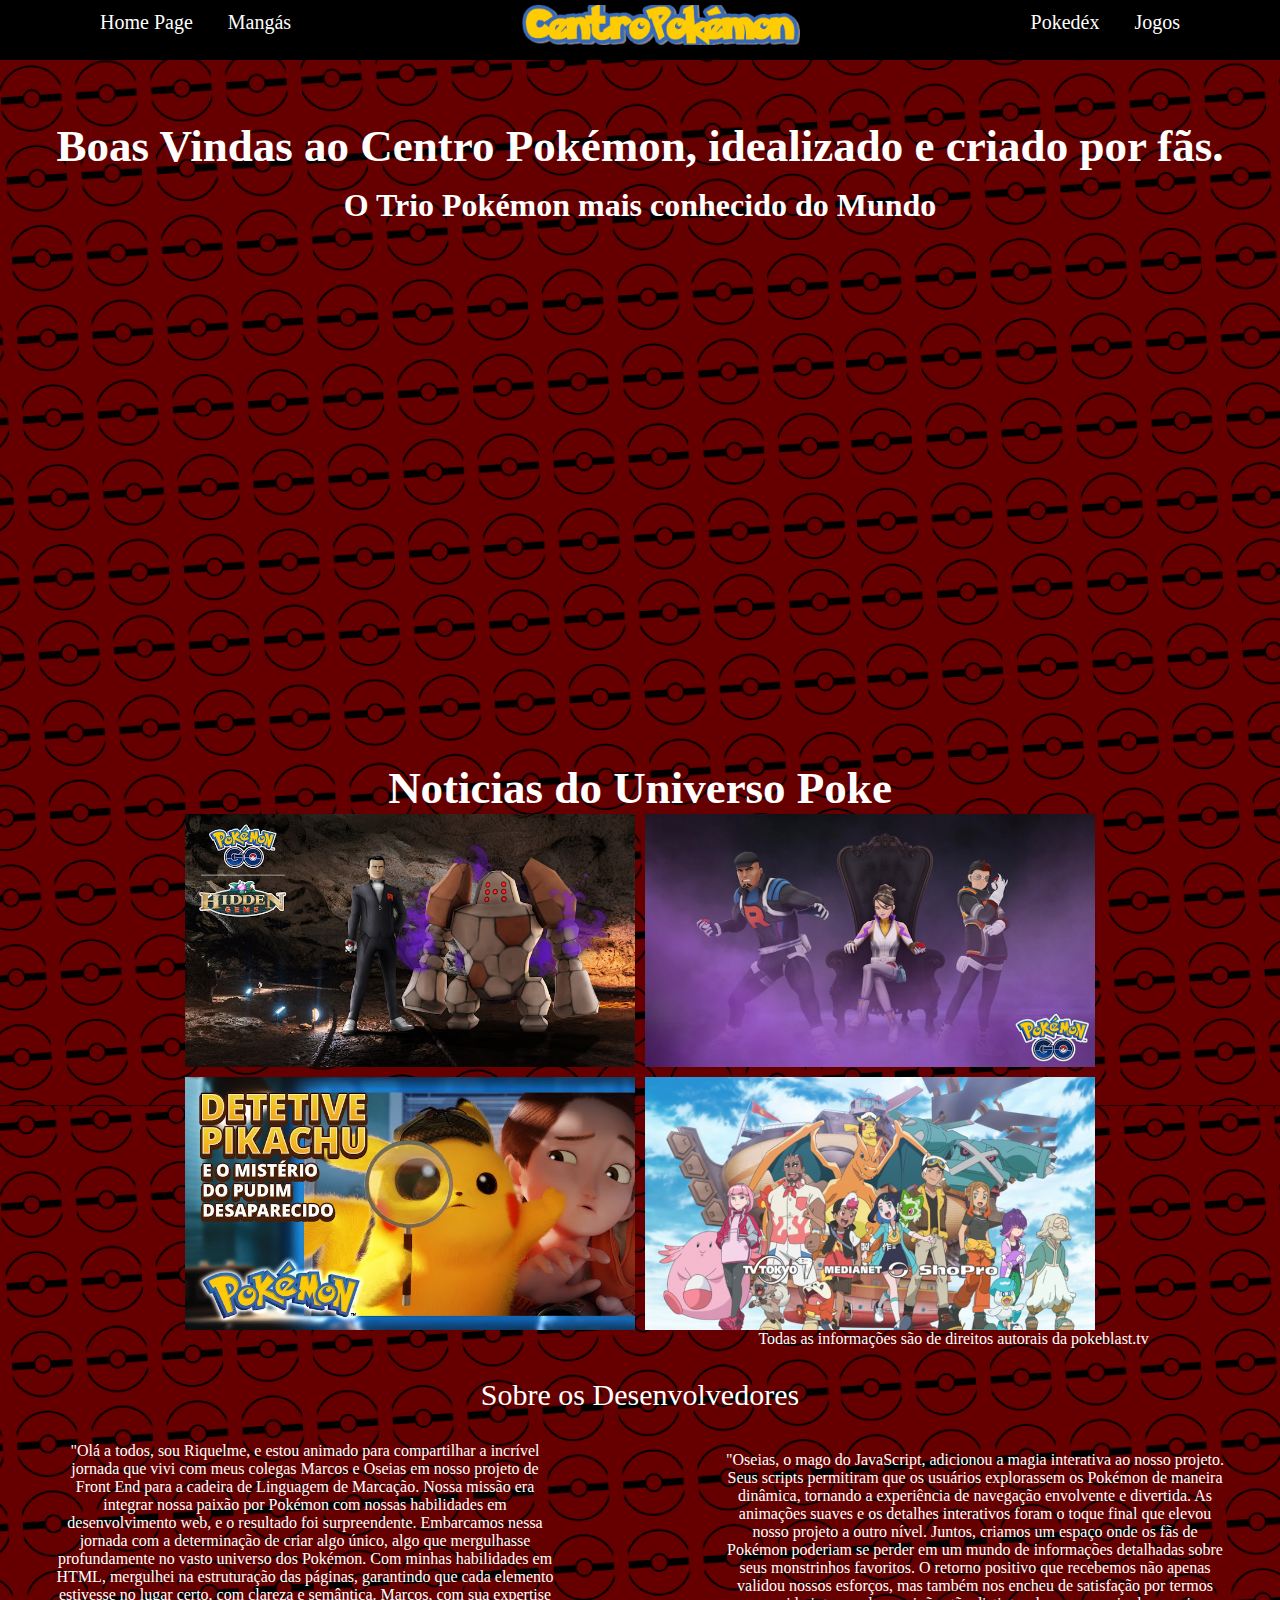
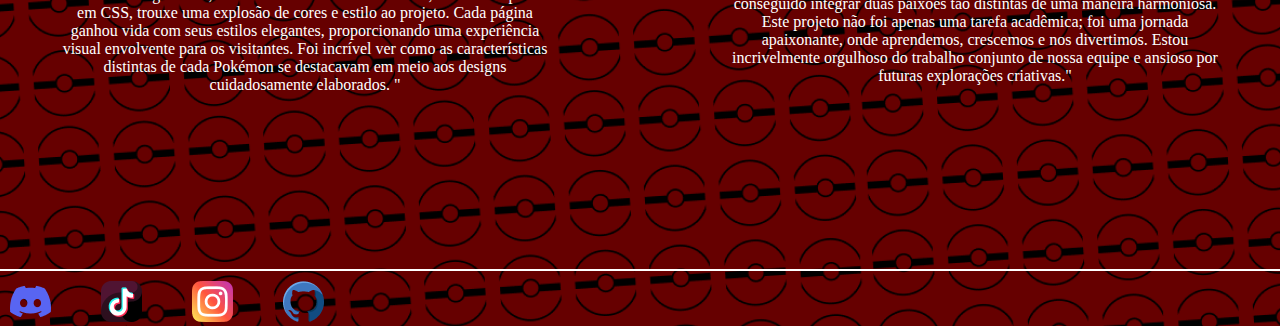
==== commit 38aaf791: "adding news files" ====
--- a/index.html
+++ b/index.html
@@ -55,11 +55,12 @@
     <main id="news">
         <h1 class="welcome">Noticias do Universo Poke</h1>
 
-        <div id="container-grid">
-            <div class="noticia1"><a href="noticia1.html"></a></div>
-            <div class="noticia2"><a href="noticia2.html"></a></div>
-            <div class="noticia3"><a href="noticia3.html"></a></div>
-            <div class="noticia4"><a href="noticia4.html"></a></div>
+        <div id="container-flex-noticies">
+            <img src="./imagens/noticia1.jpg" alt="noticia 01">
+            <img src="./imagens/noticia2.png" alt="noticia 02">
+            <img src="./imagens/noticia3.jpg" alt="noticia 03">
+            <img src="./imagens/noticia4.png" alt="noticia 04">
+            
         </div>
         <p class="copy">Todas as informações são de direitos autorais da pokeblast.tv</p>
     </main>
--- a/style.css
+++ b/style.css
@@ -32,6 +32,7 @@
     justify-items: center;
     display: flex;
     justify-content: space-between;
+    font-size: 20px;
     padding-bottom: 15px;
     background-color: #f51010;
     /* Cor de fundo para o menu inteiro */
@@ -153,32 +154,54 @@
 }
 
 /* ---------------  SEÇÃO NOTICIAS ----------------*/
+
+/*Nova posição das imagens com flex*/
+#container-flex-noticies {
+    justify-content: space-between;
+    flex-direction: row;
+    flex-wrap: wrap;
+    align-items: center;
+    justify-content: center;
+    display: flex;
+    margin: auto;
+    height: auto;
+    width: 90%;
+    gap: 10px;
+}
+
+#container-flex-noticies>img {
+    width: 450px;
+    height: auto;
+}
+
 #news {
     padding-top: 0%;
 }
 
 #container-grid {
-    width: 100%;
-    height: 100%;
+    width: 65%;
+    height: 400px;
     justify-content: center;
-    margin-top: 50px;
-    gap: 10px;
+    margin: auto;
+    gap: 3px;
 
     display: grid;
-    grid-template-columns: 150px 150px 150px 150px;
-    grid-template-rows: 50px 150px;
+    grid-template-columns: 1fr;
+    grid-template-rows: 1fr 1fr 1fr 1fr;
     grid-template-areas:
-        "noticia1 noticia1 noticia2 noticia2"
-        "noticia1 noticia1 noticia3 noticia4";
+        "noticia1"
+        "noticia2"
+        "noticia3"
+        "noticia4";
 }
 
 .noticia1 {
     background-image: url(/imagens/noticia1.jpg);
+    background-size: contain;
+    background-repeat: no-repeat;
     grid-area: noticia1;
-    border: 2px solid black;
     padding: 2px;
     width: 100%;
-    /* Garante que a imagem preencha a largura da célula */
     height: auto;
     /* Mantém a proporção original da imagem */
     justify-self: center;
@@ -187,8 +210,9 @@
 
 .noticia2 {
     background-image: url(/imagens/noticia2.png);
+    background-size: cover;
+    background-repeat: no-repeat;
     grid-area: noticia2;
-    border: 2px solid black;
     padding: 10px;
     width: 100%;
     /* Garante que a imagem preencha a largura da célula */
@@ -200,8 +224,10 @@
 
 .noticia3 {
     background-image: url(/imagens/noticia3.jpg);
+    background-size: cover;
+    background-repeat: no-repeat;
+    background-position: start center;
     grid-area: noticia3;
-    border: 2px solid black;
     padding: 10px;
     width: 100%;
     /* Garante que a imagem preencha a largura da célula */
@@ -213,8 +239,10 @@
 
 .noticia4 {
     background-image: url(/imagens/noticia4.png);
+    background-size: cover;
+    background-repeat: no-repeat;
+    background-position: center center;
     grid-area: noticia4;
-    border: 2px solid black;
     padding: 10px;
     width: 100%;
     /* Garante que a imagem preencha a largura da célula */
@@ -235,7 +263,7 @@
 }
 
 .about {
-    font-size: 50px;
+    font-size: 30px;
 }
 
 .container-text {
@@ -309,12 +337,15 @@
         flex-direction: row;
         font-size: 10px;
     }
-    .menu-esquerda, .menu-direita {
+
+    .menu-esquerda,
+    .menu-direita {
         flex-direction: row;
         align-items: center;
         padding: 0;
         margin: 0;
     }
+
     .menu-logo {
         margin-top: 10px;
         margin: 0;
@@ -326,31 +357,33 @@
         font-size: 20px;
         margin-top: 60px;
     }
+
     .textPoke {
         margin-top: 15px;
         font-size: 15PX;
     }
-    
-    
-    #container-grid {
-        grid-template-columns: 150px 150px 150px 150px;
-        grid-template-rows: 50px 50px;
-    }
+
 
     .whatPokemon {
         height: auto;
         /* Ajusta a altura conforme necessário */
     }
-    .pokemon{
+
+    .pokemon {
         width: 350px;
     }
-    .pokemon p{
+
+    .pokemon p {
         text-align: start;
         font-size: 8px;
         padding: 20px;
         /* Faz os pokémons ocuparem a largura disponível */
     }
-
+    #container-flex-noticies>img {
+        width: 280px;
+        height: auto;
+        margin: 0;
+    }
     /* ... (Outros ajustes para telas menores) ... */
 }
 
